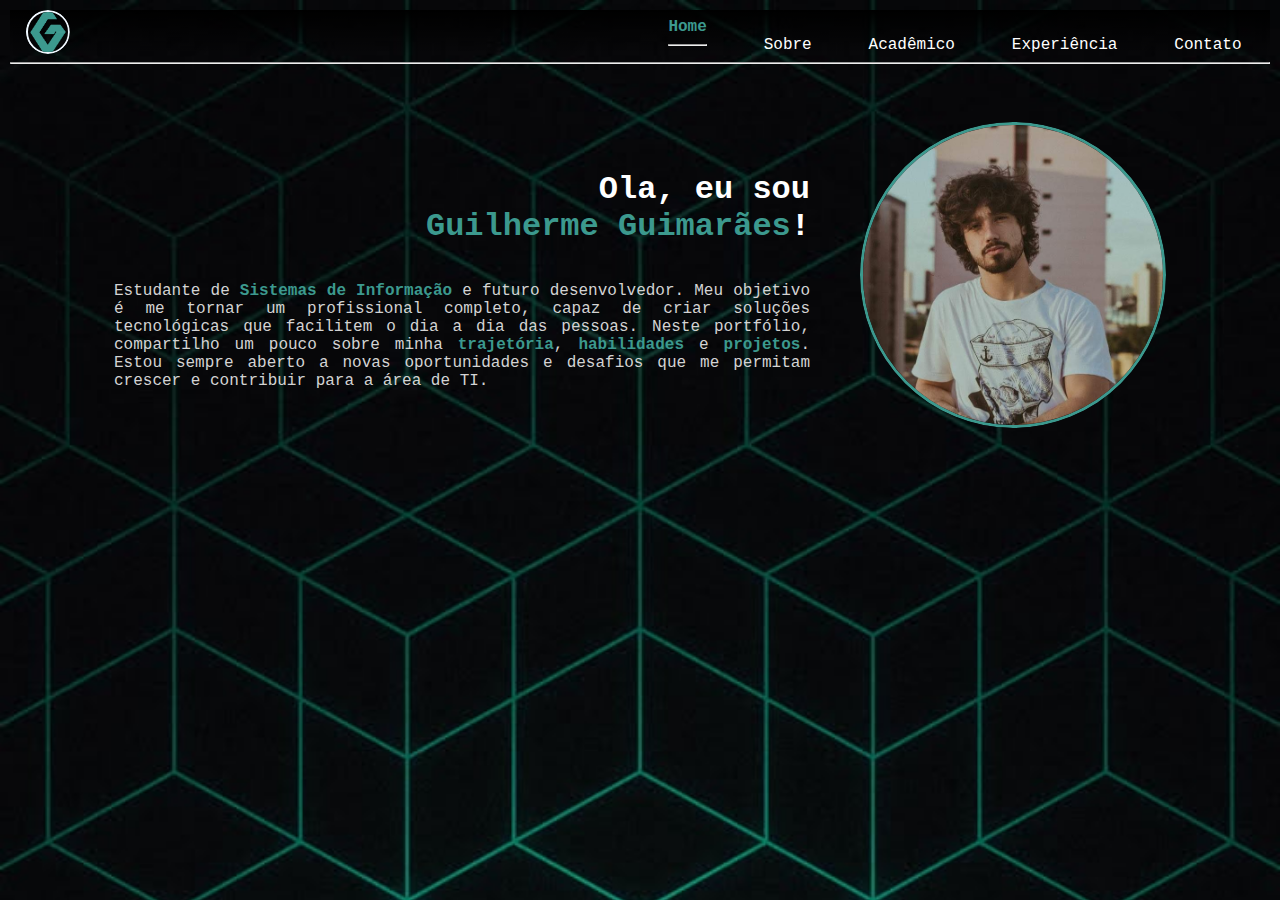
==== index.html @ 943b10a7 "att" ====
<!DOCTYPE html>
<html lang="pt-br">
<head>
    <meta charset="UTF-8">
    <meta name="viewport" content="width=device-width, initial-scale=1.0">
    <title>Portifólio Guilherme Guimarães</title>
    <link rel="stylesheet" href="homeStyle.css">
</head>
<body>
    <header class="divMenu">
        <div class="divLogo">
            <img class="logo" src="../Logotipo para empresa letra G! Logo box G-Photoroom.png" alt="Logotipo G">  
        </div>
        
        <nav class="divOpt">
            <li><a style="text-decoration: none;" href="http://127.0.0.1:5500/index.html"><b>Home</b></a><br><hr></li>
            <li><a style="text-decoration: none;" href="http://127.0.0.1:5500/sobre.html">Sobre</a></li>
            <li><a style="text-decoration: none;" href="http://127.0.0.1:5500/academico.html">Acadêmico</a></li>
            <li><a style="text-decoration: none;" href="http://127.0.0.1:5500/experiencia.html">Experiência</a></li>
            <li><a style="text-decoration: none;" href="http://127.0.0.1:5500/contato.html">Contato</a></li>
        </nav>
    </header>
    <hr>
    <section id="conteudo">
        <div id="divTexto">
            <h1 >Ola, eu sou <br><b>Guilherme Guimarães</b>!</h1>
            <p class="corTexto">Estudante de <b>Sistemas de Informação</b> e futuro desenvolvedor. Meu objetivo é me tornar um profissional completo, capaz de criar soluções tecnológicas que facilitem o dia a dia das pessoas. Neste portfólio, compartilho um pouco sobre minha <b>trajetória</b>, <b>habilidades</b> e <b>projetos</b>. Estou sempre aberto a novas oportunidades e desafios que me permitam crescer e contribuir para a área de TI.</p>
        </div>
        <div>
            <img id="imagem" src="WhatsApp Image 2025-02-24 at 16.07.14.JPG" alt="Foto Guilherme Guimarães">
        </div>
    </section>
    
</body>
</html>
---- homeStyle.css ----
li{
    display: inline;
    color: white;
}
#imagem{
    max-height: 300px;
    height: auto;
    width: auto;
    clip-path: circle(50%);
    border-radius: 50%;
    border: solid #3C998E 3px;
}
body{
    background-color: #0A192F;
    margin: 10px;
    background-image: url("../MuchaTseBle (2).jpg");
    background-repeat: no-repeat;
    background-size:cover;
}
*{
    color: white;
    font-family: 'Courier New', Courier, monospace;
}
b{
    color: #3C998E;
}
p{
    text-align: justify;
}
.corTexto{
    color: lightgray;
}
.logo{
    max-height: 40px;
    max-width: 40px;
    height: auto;
    width: auto;
    clip-path: circle(50%);
    border-radius: 50%;
    border: solid aliceblue 2px;
}
.divLogo{
    width: 6%;
    display: flex;
    justify-content: center;align-items: center;
    padding-right: 44%;
}
.divOpt{
    width: 50%;
    display: flex;
    flex-direction: row;
    align-items:end;
    justify-content: space-around;
}
li:hover{
    color: lightgray;
    border: solid lightgray 2px;
    border-radius: 5px;
}
li:active{
    color: #3C998E;
    border-color: #3C998E;
    background-color: #112d57;
}
li:visited{
    text-decoration: none;
}
.divMenu{
    background-image: linear-gradient(to top, transparent, black);
    display: flex;
    flex-direction: row;
}
#divTexto{
    float: left;
    width: 60%;
    text-align: right;
    display: flex;
    flex-direction: column;
    margin-right: 50px;
    justify-content: center;
}
#divFoto{
    float: left;
    width: 40%;
}
#conteudo{
    padding: 50px;
    display: flex;
    flex-direction: row;
    justify-content: center;
}
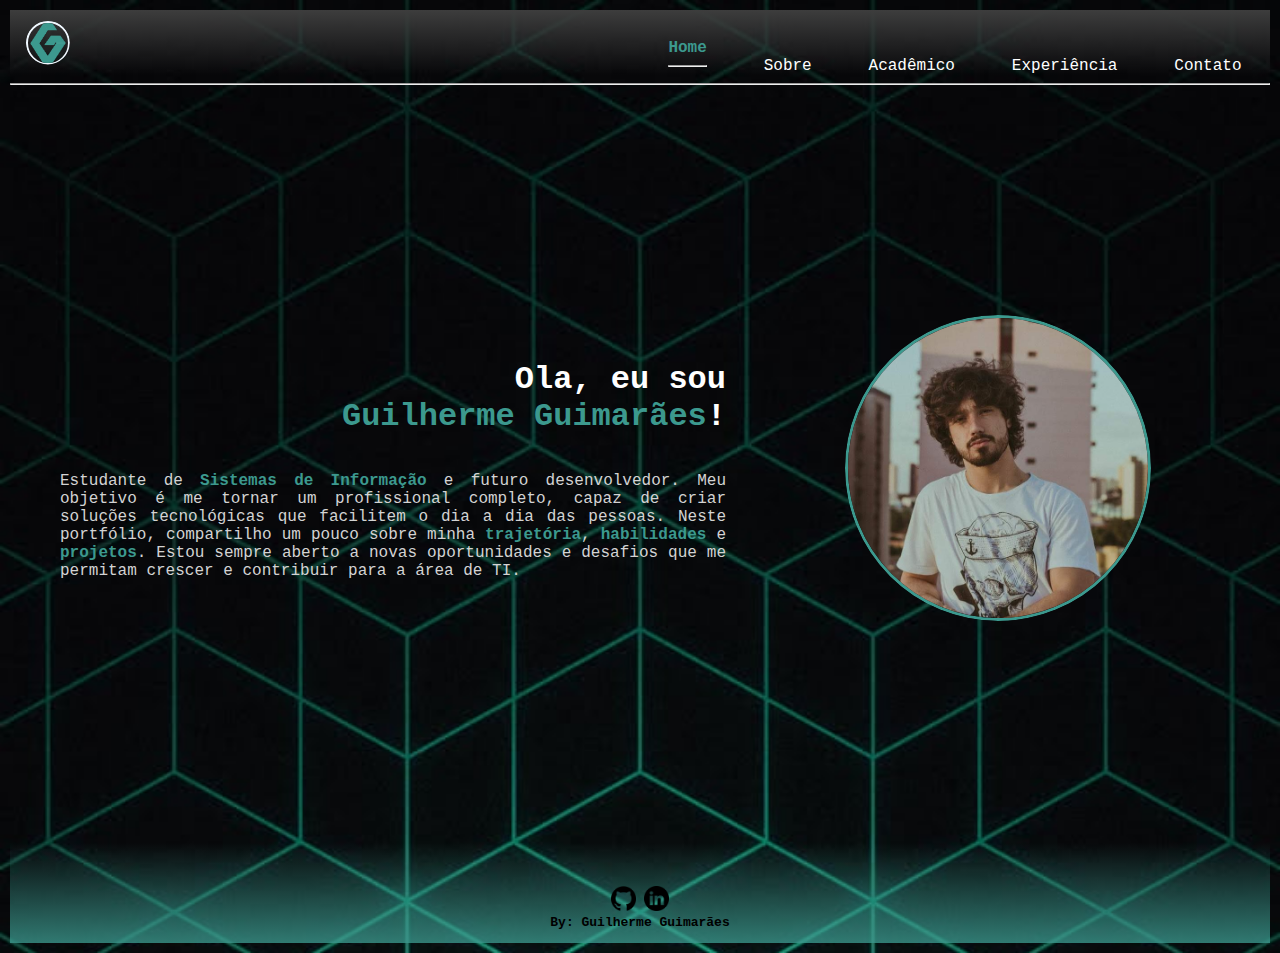
==== commit 9a8270ba: "Att, Footer and Style" ====
--- a/index.html
+++ b/index.html
@@ -9,15 +9,15 @@
 <body>
     <header class="divMenu">
         <div class="divLogo">
-            <img class="logo" src="../Logotipo para empresa letra G! Logo box G-Photoroom.png" alt="Logotipo G">  
+            <img class="logo" src="./assets/Logotipo para empresa letra G! Logo box G-Photoroom.png" alt="Logotipo G">  
         </div>
         
         <nav class="divOpt">
-            <li><a style="text-decoration: none;" href="http://127.0.0.1:5500/index.html"><b>Home</b></a><br><hr></li>
-            <li><a style="text-decoration: none;" href="http://127.0.0.1:5500/sobre.html">Sobre</a></li>
-            <li><a style="text-decoration: none;" href="http://127.0.0.1:5500/academico.html">Acadêmico</a></li>
-            <li><a style="text-decoration: none;" href="http://127.0.0.1:5500/experiencia.html">Experiência</a></li>
-            <li><a style="text-decoration: none;" href="http://127.0.0.1:5500/contato.html">Contato</a></li>
+            <li><a style="text-decoration: none;" href="index.html"><b>Home</b></a><br><hr></li>
+            <li><a style="text-decoration: none;" href="sobre.html">Sobre</a></li>
+            <li><a style="text-decoration: none;" href="academico.html">Acadêmico</a></li>
+            <li><a style="text-decoration: none;" href="experiencia.html">Experiência</a></li>
+            <li><a style="text-decoration: none;" href="contato.html">Contato</a></li>
         </nav>
     </header>
     <hr>
@@ -26,10 +26,18 @@
             <h1 >Ola, eu sou <br><b>Guilherme Guimarães</b>!</h1>
             <p class="corTexto">Estudante de <b>Sistemas de Informação</b> e futuro desenvolvedor. Meu objetivo é me tornar um profissional completo, capaz de criar soluções tecnológicas que facilitem o dia a dia das pessoas. Neste portfólio, compartilho um pouco sobre minha <b>trajetória</b>, <b>habilidades</b> e <b>projetos</b>. Estou sempre aberto a novas oportunidades e desafios que me permitam crescer e contribuir para a área de TI.</p>
         </div>
-        <div>
-            <img id="imagem" src="WhatsApp Image 2025-02-24 at 16.07.14.JPG" alt="Foto Guilherme Guimarães">
+        <div id="divFoto">
+            <img id="imagem" src="./assets/WhatsApp Image 2025-02-24 at 16.07.14.JPG" alt="Foto Guilherme Guimarães">
         </div>
     </section>
+    <footer id="rodape">
+        
+        <p style="font-size:13px; font-weight:  bold; text-align: center; color: #000000;">
+            <a href="https://github.com/Tolugaa" target="_blank"><img id="logo" src="assets\loggo.Git.png" alt="Logo GitHub"></a>
+            <a href="https://linkedin.com/in/guilherme-guimarãess" target="_blank"><img id="logo" src="assets\linkedin_1384014.png" alt="Logo Linkedin"></a>
+            <br>By: Guilherme Guimarães
+        </p>
+    </footer>
     
 </body>
 </html>--- a/homeStyle.css
+++ b/homeStyle.css
@@ -13,7 +13,7 @@
 body{
     background-color: #0A192F;
     margin: 10px;
-    background-image: url("../MuchaTseBle (2).jpg");
+    background-image: url("./assets/MuchaTseBle (2).jpg");
     background-repeat: no-repeat;
     background-size:cover;
 }
@@ -66,9 +66,11 @@
     text-decoration: none;
 }
 .divMenu{
-    background-image: linear-gradient(to top, transparent, black);
+    background-image: linear-gradient(to top, transparent, rgb(61, 61, 61));
     display: flex;
     flex-direction: row;
+    height: 65px;
+    justify-content: space-around;
 }
 #divTexto{
     float: left;
@@ -80,12 +82,31 @@
     justify-content: center;
 }
 #divFoto{
+    display: flex;
     float: left;
     width: 40%;
+    justify-content: center;
+    align-items: center;
 }
 #conteudo{
     padding: 50px;
     display: flex;
     flex-direction: row;
     justify-content: center;
+    height: 650px;
+}
+#rodape{
+    display: flex;
+    height: 100px;
+    width: 100%;
+    flex-direction: column;
+    justify-content: end;
+    align-items: center;
+    background-image: linear-gradient(to top, #3c998ec7, transparent);
+}
+#logo{
+    max-height: 25px;
+    max-width: 25px;
+    height: auto;
+    width: auto;
 }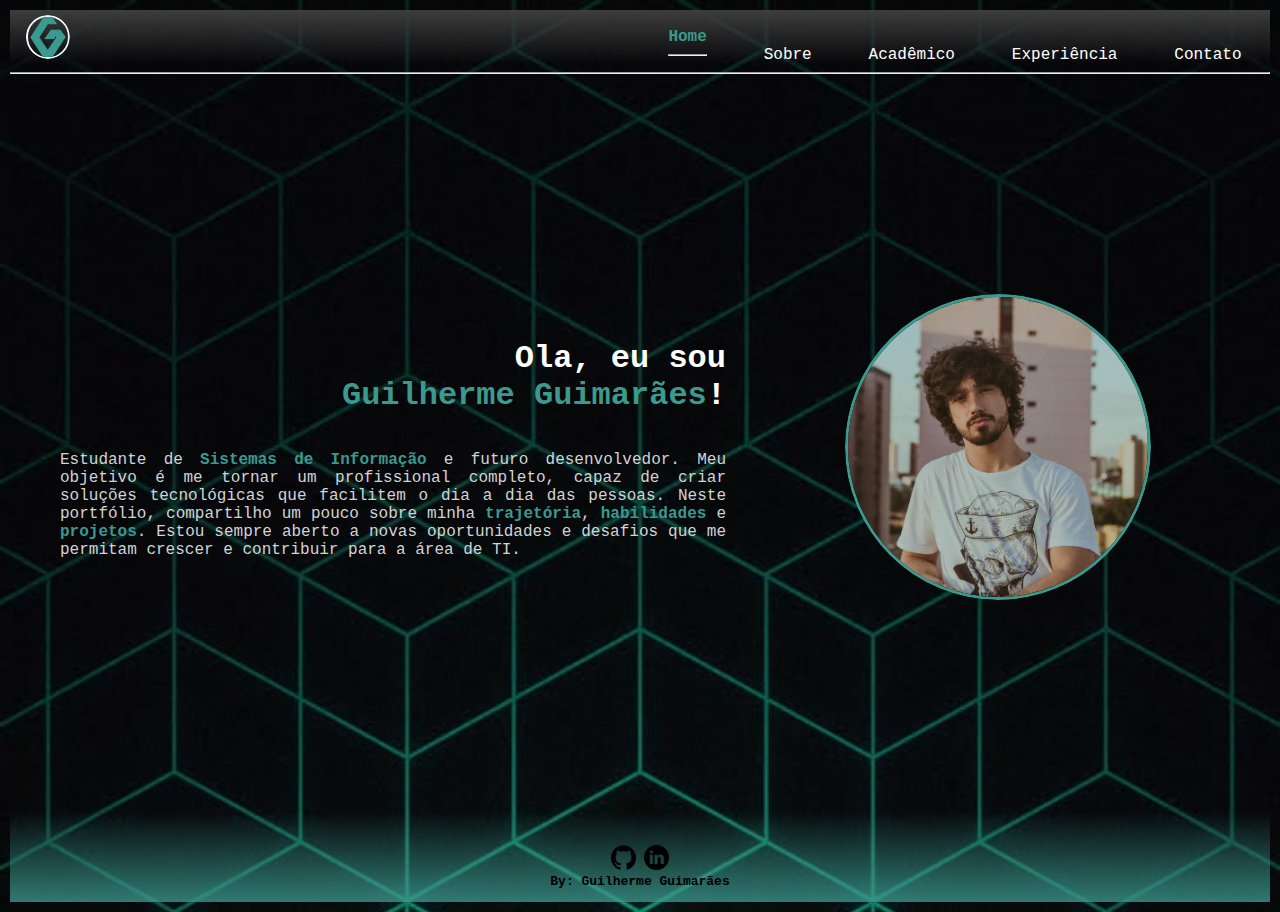
==== commit 9de3f44a: "Incluindo responsividade" ====
--- a/index.html
+++ b/index.html
@@ -19,6 +19,7 @@
             <li><a style="text-decoration: none;" href="experiencia.html">Experiência</a></li>
             <li><a style="text-decoration: none;" href="contato.html">Contato</a></li>
         </nav>
+        
     </header>
     <hr>
     <section id="conteudo">
--- a/homeStyle.css
+++ b/homeStyle.css
@@ -69,7 +69,7 @@
     background-image: linear-gradient(to top, transparent, rgb(61, 61, 61));
     display: flex;
     flex-direction: row;
-    height: 65px;
+    height: 6vh;
     justify-content: space-around;
 }
 #divTexto{
@@ -93,11 +93,11 @@
     display: flex;
     flex-direction: row;
     justify-content: center;
-    height: 650px;
+    height: 70vh;
 }
 #rodape{
     display: flex;
-    height: 100px;
+    height: 10vh;
     width: 100%;
     flex-direction: column;
     justify-content: end;
@@ -109,4 +109,42 @@
     max-width: 25px;
     height: auto;
     width: auto;
+}
+
+@media(max-width: 750px) {
+    body{
+        background-position: 100%;
+        background-clip: content-box;
+    }
+    #conteudo{
+        flex-direction: column-reverse;
+        justify-content: center;
+        align-items: center;
+    }
+    #imagem{
+        max-height: 100px;
+    }
+    #divTexto{
+        font-size: medium;
+        margin-right: 0px;
+        text-align:center;
+        width: 100%;
+    }
+    .divOpt{
+        display: flex;
+        flex-direction: row;
+        font-size: small;
+        flex-wrap: wrap;
+        width: 89%;
+    }
+    .divMenu{
+        justify-content: space-between;
+    }
+    .divLogo{
+        padding-left: 15px;
+        padding-right: 5%;
+    }
+    .logo{
+        max-width: 35px;
+    }
 }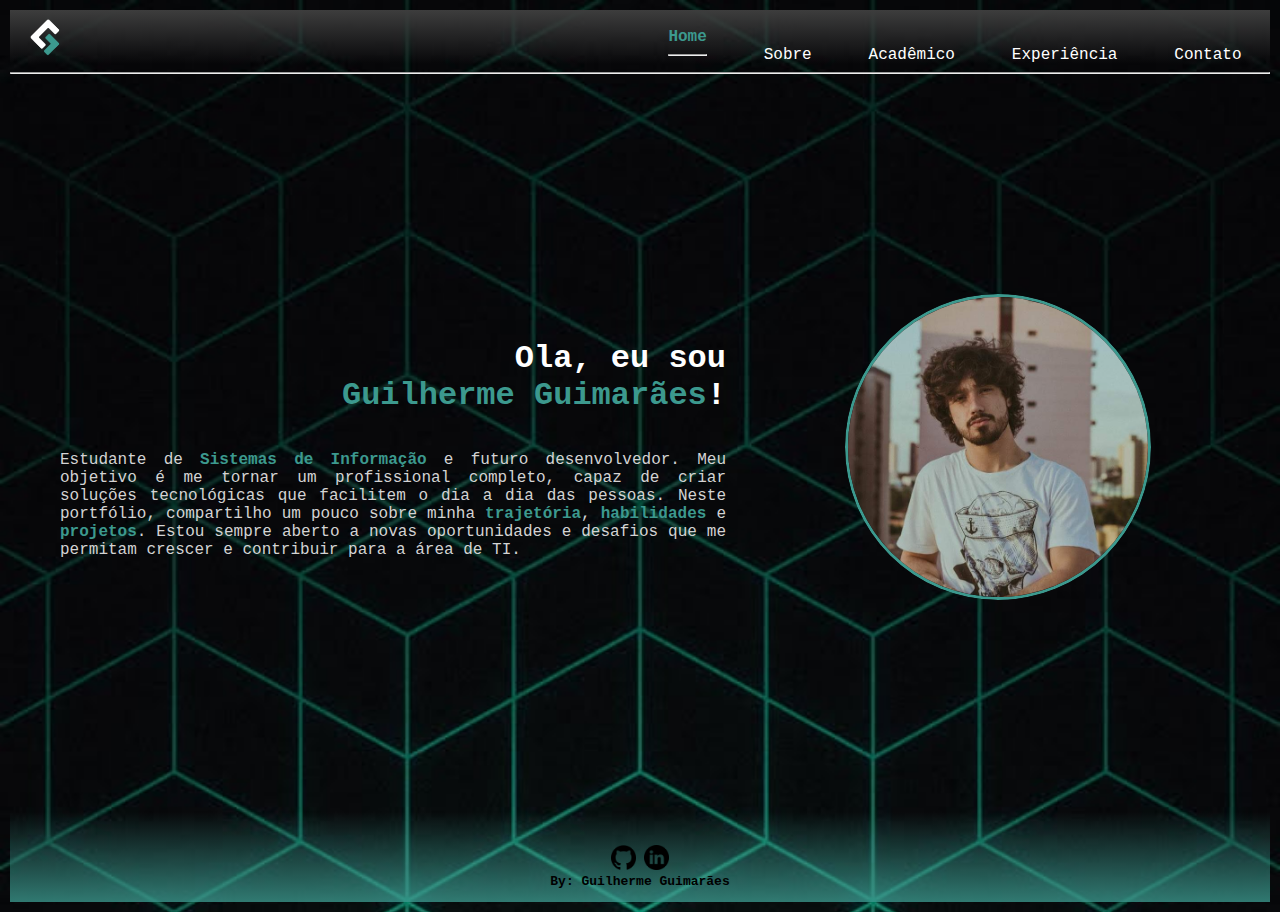
==== commit a6d336a5: "Ajuste logo Guilherme Guimaraes" ====
--- a/index.html
+++ b/index.html
@@ -9,7 +9,7 @@
 <body>
     <header class="divMenu">
         <div class="divLogo">
-            <img class="logo" src="./assets/Logotipo para empresa letra G! Logo box G-Photoroom.png" alt="Logotipo G">  
+            <img class="logo" src="./assets/Logo.png" alt="Logotipo G">  
         </div>
         
         <nav class="divOpt">
@@ -33,7 +33,7 @@
     </section>
     <footer id="rodape">
         
-        <p style="font-size:13px; font-weight:  bold; text-align: center; color: #000000;">
+        <p style="font-weight:  bold; text-align: center; color: #000000;">
             <a href="https://github.com/Tolugaa" target="_blank"><img id="logo" src="assets\loggo.Git.png" alt="Logo GitHub"></a>
             <a href="https://linkedin.com/in/guilherme-guimarãess" target="_blank"><img id="logo" src="assets\linkedin_1384014.png" alt="Logo Linkedin"></a>
             <br>By: Guilherme Guimarães
--- a/homeStyle.css
+++ b/homeStyle.css
@@ -37,7 +37,6 @@
     width: auto;
     clip-path: circle(50%);
     border-radius: 50%;
-    border: solid aliceblue 2px;
 }
 .divLogo{
     width: 6%;
@@ -103,6 +102,7 @@
     justify-content: end;
     align-items: center;
     background-image: linear-gradient(to top, #3c998ec7, transparent);
+    font-size: 13px;
 }
 #logo{
     max-height: 25px;
@@ -133,7 +133,7 @@
     .divOpt{
         display: flex;
         flex-direction: row;
-        font-size: small;
+        font-size:x-small;
         flex-wrap: wrap;
         width: 89%;
     }
@@ -147,4 +147,10 @@
     .logo{
         max-width: 35px;
     }
+    footer p{
+        font-size: 8px;
+    }
+    #logo{
+        max-width: 15px;
+    }
 }